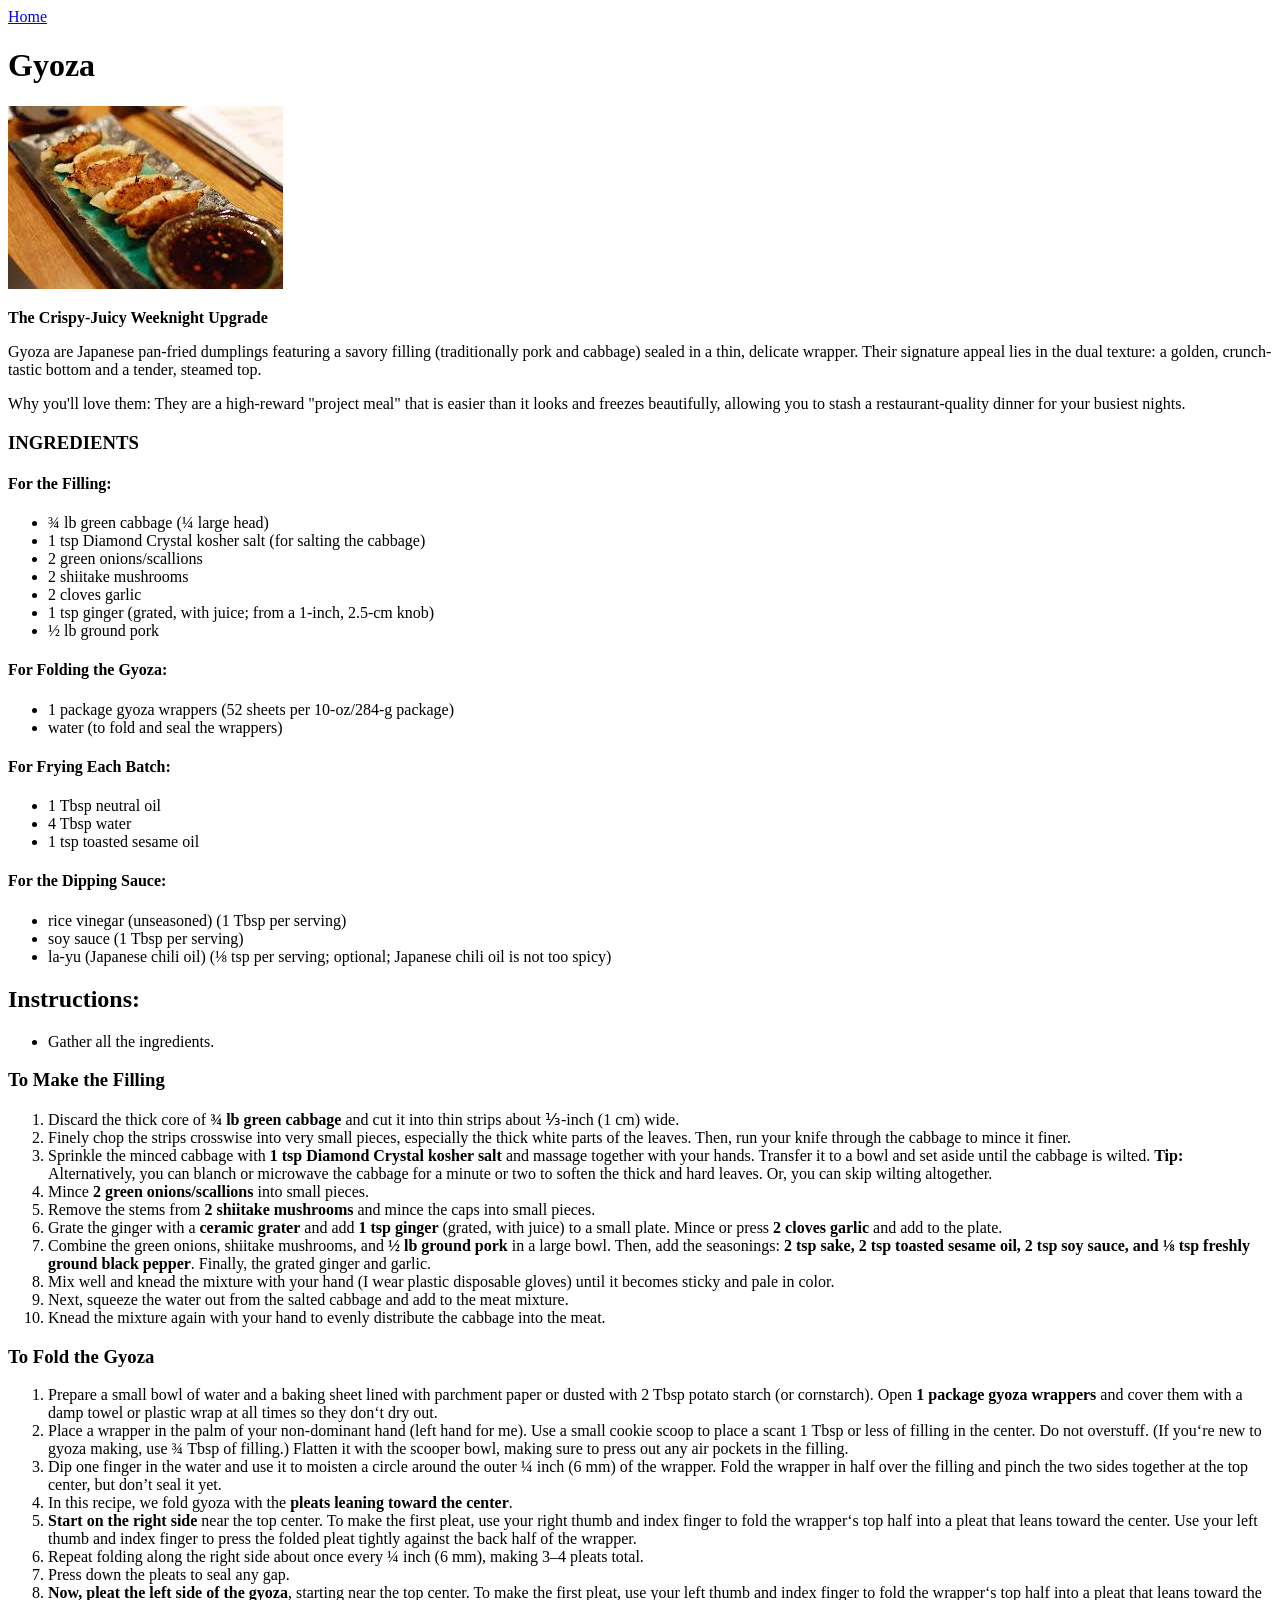
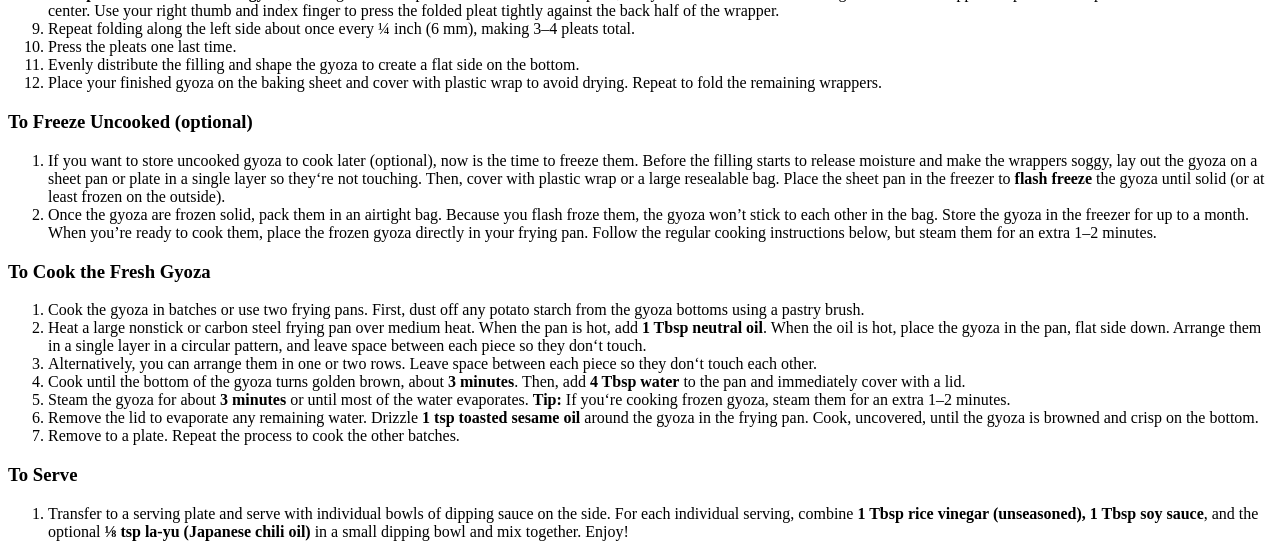
==== recipes/gyoza.html @ 6caf6d2a "Add Gyoza recipe" ====
<!DOCTYPE html>
<html lang="en">
    <head>
      <meta charset="UTF-8">
      <title>
        Gyoza recipe
      </title>
    </head>

    <body>
    <a 
      href="../index.html">Home
    </a>

        <h1>
            Gyoza 
        </h1>
          <img src= "../images/gyoza.jpeg" width="275" length="183" alt="gyoza dumplings on a plate">
    
          <p><strong>The Crispy-Juicy Weeknight Upgrade</strong>
          <p>Gyoza are Japanese pan-fried dumplings featuring a savory filling (traditionally pork and cabbage) sealed in a thin, delicate wrapper. Their signature appeal lies in the dual texture: a golden, crunch-tastic bottom and a tender, steamed top.</p>
          <p>Why you'll love them: They are a high-reward "project meal" that is easier than it looks and freezes beautifully, allowing you to stash a restaurant-quality dinner for your busiest nights.</p>
            
        <h3>
          INGREDIENTS
        </h3>
          <h4>
            For the Filling:
          </h4>
          <ul>
            <li>¾ lb green cabbage (¼ large head)</li>
            <li>1 tsp Diamond Crystal kosher salt (for salting the cabbage)</li>
            <li>2 green onions/scallions</li>
            <li>2 shiitake mushrooms</li>
            <li>2 cloves garlic</li>
            <li>1 tsp ginger (grated, with juice; from a 1-inch, 2.5-cm knob)</li>
            <li>½ lb ground pork</li>
          </ul>

          <h4>
            For Folding the Gyoza:
          </h4>
            <ul>
              <li>1 package gyoza wrappers (52 sheets per 10-oz/284-g package)</li>
              <li>water (to fold and seal the wrappers)</li>
            </ul>

          <h4>
            For Frying Each Batch:
          </h4>  
            <ul>
              <li>1 Tbsp neutral oil</li>
              <li>4 Tbsp water</li>
              <li>1 tsp toasted sesame oil</li>
            </ul>
          
          <h4>
            For the Dipping Sauce:
          </h4>
            <ul>
              <li>rice vinegar (unseasoned) (1 Tbsp per serving)</li>
              <li>soy sauce (1 Tbsp per serving)</li>
              <li>la-yu (Japanese chili oil) (⅛ tsp per serving; optional; Japanese chili oil is not too spicy)</li>
            </ul>
        
        <h2>
          Instructions:
        </h2>    
          <ul>
            <li>Gather all the ingredients.</li>
          </ul>

          <h3>
            To Make the Filling
          </h3>
            <ol>
              <li>Discard the thick core of <strong>¾ lb green cabbage</strong> and cut it into thin strips about ⅓-inch (1 cm) wide.</li>
              <li>Finely chop the strips crosswise into very small pieces, especially the thick white parts of the leaves. Then, run your knife through the cabbage to mince it finer.</li>
              <li>Sprinkle the minced cabbage with <strong>1 tsp Diamond Crystal kosher salt</strong> and massage together with your hands. Transfer it to a bowl and set aside until the cabbage is wilted. <strong>Tip:</strong> Alternatively, you can blanch or microwave the cabbage for a minute or two to soften the thick and hard leaves. Or, you can skip wilting altogether.</li>
              <li>Mince <strong>2 green onions/scallions</strong> into small pieces.</li>
              <li>Remove the stems from <strong>2 shiitake mushrooms</strong> and mince the caps into small pieces.</li>
              <li>Grate the ginger with a <strong>ceramic grater</strong> and add <strong>1 tsp ginger</strong> (grated, with juice) to a small plate. Mince or press <strong>2 cloves garlic</strong> and add to the plate.</li>
              <li>Combine the green onions, shiitake mushrooms, and <strong>½ lb ground pork</strong> in a large bowl. Then, add the seasonings: <strong>2 tsp sake, 2 tsp toasted sesame oil, 2 tsp soy sauce, and ⅛ tsp freshly ground black pepper</strong>. Finally, the grated ginger and garlic.</li>
              <li>Mix well and knead the mixture with your hand (I wear plastic disposable gloves) until it becomes sticky and pale in color.</li>
              <li>Next, squeeze the water out from the salted cabbage and add to the meat mixture.</li>
              <li>Knead the mixture again with your hand to evenly distribute the cabbage into the meat.</li>
            </ol>
          
          <h3>
            To Fold the Gyoza
          </h3>  
            <ol>
              <li>Prepare a small bowl of water and a baking sheet lined with parchment paper or dusted with 2 Tbsp potato starch (or cornstarch). Open <strong>1 package gyoza wrappers</strong> and cover them with a damp towel or plastic wrap at all times so they don‘t dry out.</li>
              <li>Place a wrapper in the palm of your non-dominant hand (left hand for me). Use a small cookie scoop to place a scant 1 Tbsp or less of filling in the center. Do not overstuff. (If you‘re new to gyoza making, use ¾ Tbsp of filling.) Flatten it with the scooper bowl, making sure to press out any air pockets in the filling.</li>
              <li>Dip one finger in the water and use it to moisten a circle around the outer ¼ inch (6 mm) of the wrapper. Fold the wrapper in half over the filling and pinch the two sides together at the top center, but don’t seal it yet.</li>
              <li>In this recipe, we fold gyoza with the <strong>pleats leaning toward the center</strong>.</li>
              <li><strong>Start on the right side</strong> near the top center. To make the first pleat, use your right thumb and index finger to fold the wrapper‘s top half into a pleat that leans toward the center. Use your left thumb and index finger to press the folded pleat tightly against the back half of the wrapper.</li>
              <li>Repeat folding along the right side about once every ¼ inch (6 mm), making 3–4 pleats total.</li>
              <li>Press down the pleats to seal any gap.</li>
              <li><strong>Now, pleat the left side of the gyoza</strong>, starting near the top center. To make the first pleat, use your left thumb and index finger to fold the wrapper‘s top half into a pleat that leans toward the center. Use your right thumb and index finger to press the folded pleat tightly against the back half of the wrapper.</li>
              <li>Repeat folding along the left side about once every ¼ inch (6 mm), making 3–4 pleats total.</li>
              <li>Press the pleats one last time.</li>
              <li>Evenly distribute the filling and shape the gyoza to create a flat side on the bottom.</li>
              <li>Place your finished gyoza on the baking sheet and cover with plastic wrap to avoid drying. Repeat to fold the remaining wrappers.</li>
            </ol>
          
          <h3>
            To Freeze Uncooked (optional)
          </h3>
            <ol>
              <li>If you want to store uncooked gyoza to cook later (optional), now is the time to freeze them. Before the filling starts to release moisture and make the wrappers soggy, lay out the gyoza on a sheet pan or plate in a single layer so they‘re not touching. Then, cover with plastic wrap or a large resealable bag. Place the sheet pan in the freezer to <strong>flash freeze</strong> the gyoza until solid (or at least frozen on the outside).</li>
              <li>Once the gyoza are frozen solid, pack them in an airtight bag. Because you flash froze them, the gyoza won’t stick to each other in the bag. Store the gyoza in the freezer for up to a month. When you’re ready to cook them, place the frozen gyoza directly in your frying pan. Follow the regular cooking instructions below, but steam them for an extra 1–2 minutes.</li>
            </ol>

          <h3>
            To Cook the Fresh Gyoza
          </h3>
            <ol>
              <li>Cook the gyoza in batches or use two frying pans. First, dust off any potato starch from the gyoza bottoms using a pastry brush.</li>
              <li>Heat a large nonstick or carbon steel frying pan over medium heat. When the pan is hot, add <strong>1 Tbsp neutral oil</strong>. When the oil is hot, place the gyoza in the pan, flat side down. Arrange them in a single layer in a circular pattern, and leave space between each piece so they don‘t touch.</li>
              <li>Alternatively, you can arrange them in one or two rows. Leave space between each piece so they don‘t touch each other.</li>
              <li>Cook until the bottom of the gyoza turns golden brown, about <strong>3 minutes</strong>. Then, add <strong>4 Tbsp water</strong> to the pan and immediately cover with a lid.</li>
              <li>Steam the gyoza for about <strong>3 minutes</strong> or until most of the water evaporates. <strong>Tip:</strong> If you‘re cooking frozen gyoza, steam them for an extra 1–2 minutes.</li>
              <li>Remove the lid to evaporate any remaining water. Drizzle <strong>1 tsp toasted sesame oil</strong> around the gyoza in the frying pan. Cook, uncovered, until the gyoza is browned and crisp on the bottom.</li>
              <li>Remove to a plate. Repeat the process to cook the other batches.</li>
            </ol>
          
          <h3>
            To Serve
          </h3>
            <ol>
              <li>Transfer to a serving plate and serve with individual bowls of dipping sauce on the side. For each individual serving, combine <strong>1 Tbsp rice vinegar (unseasoned), 1 Tbsp soy sauce</strong>, and the optional <strong>⅛ tsp la-yu (Japanese chili oil)</strong> in a small dipping bowl and mix together. Enjoy!</li>
            </ol>

    </body>
</html>
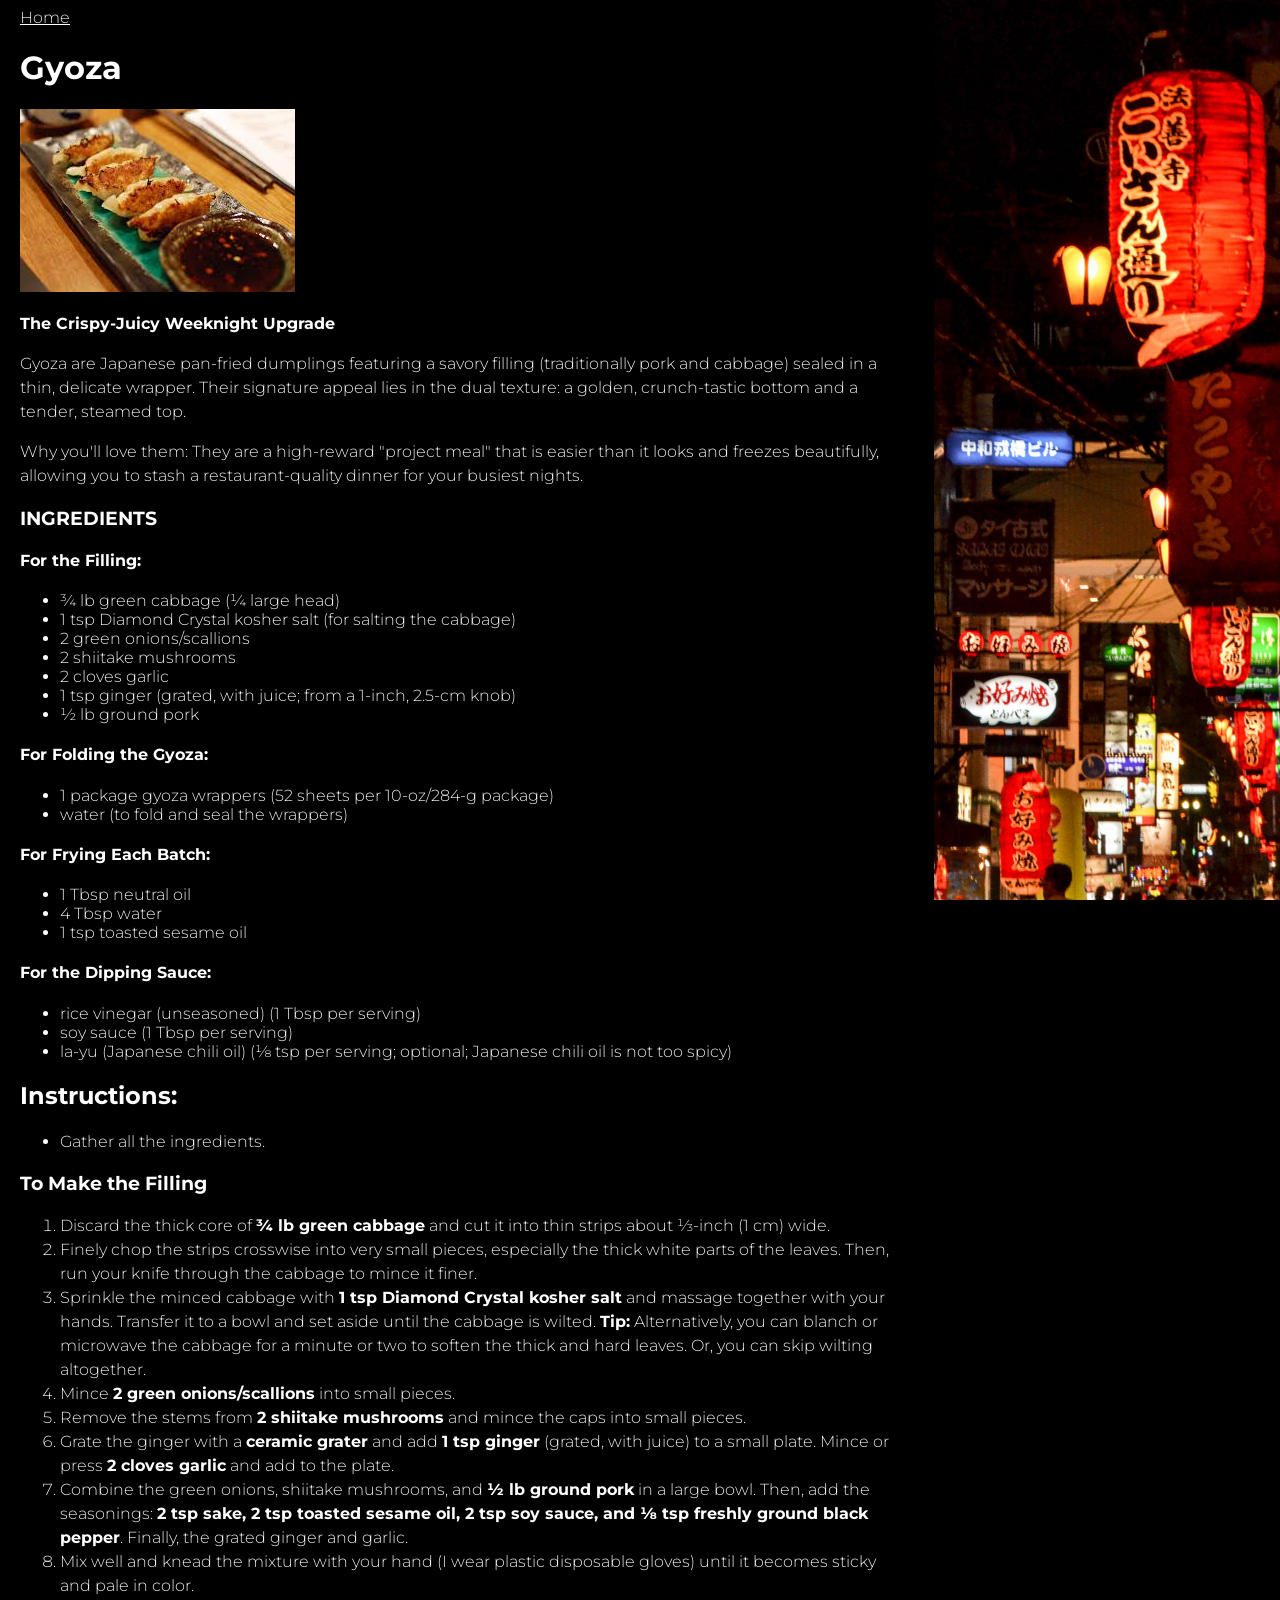
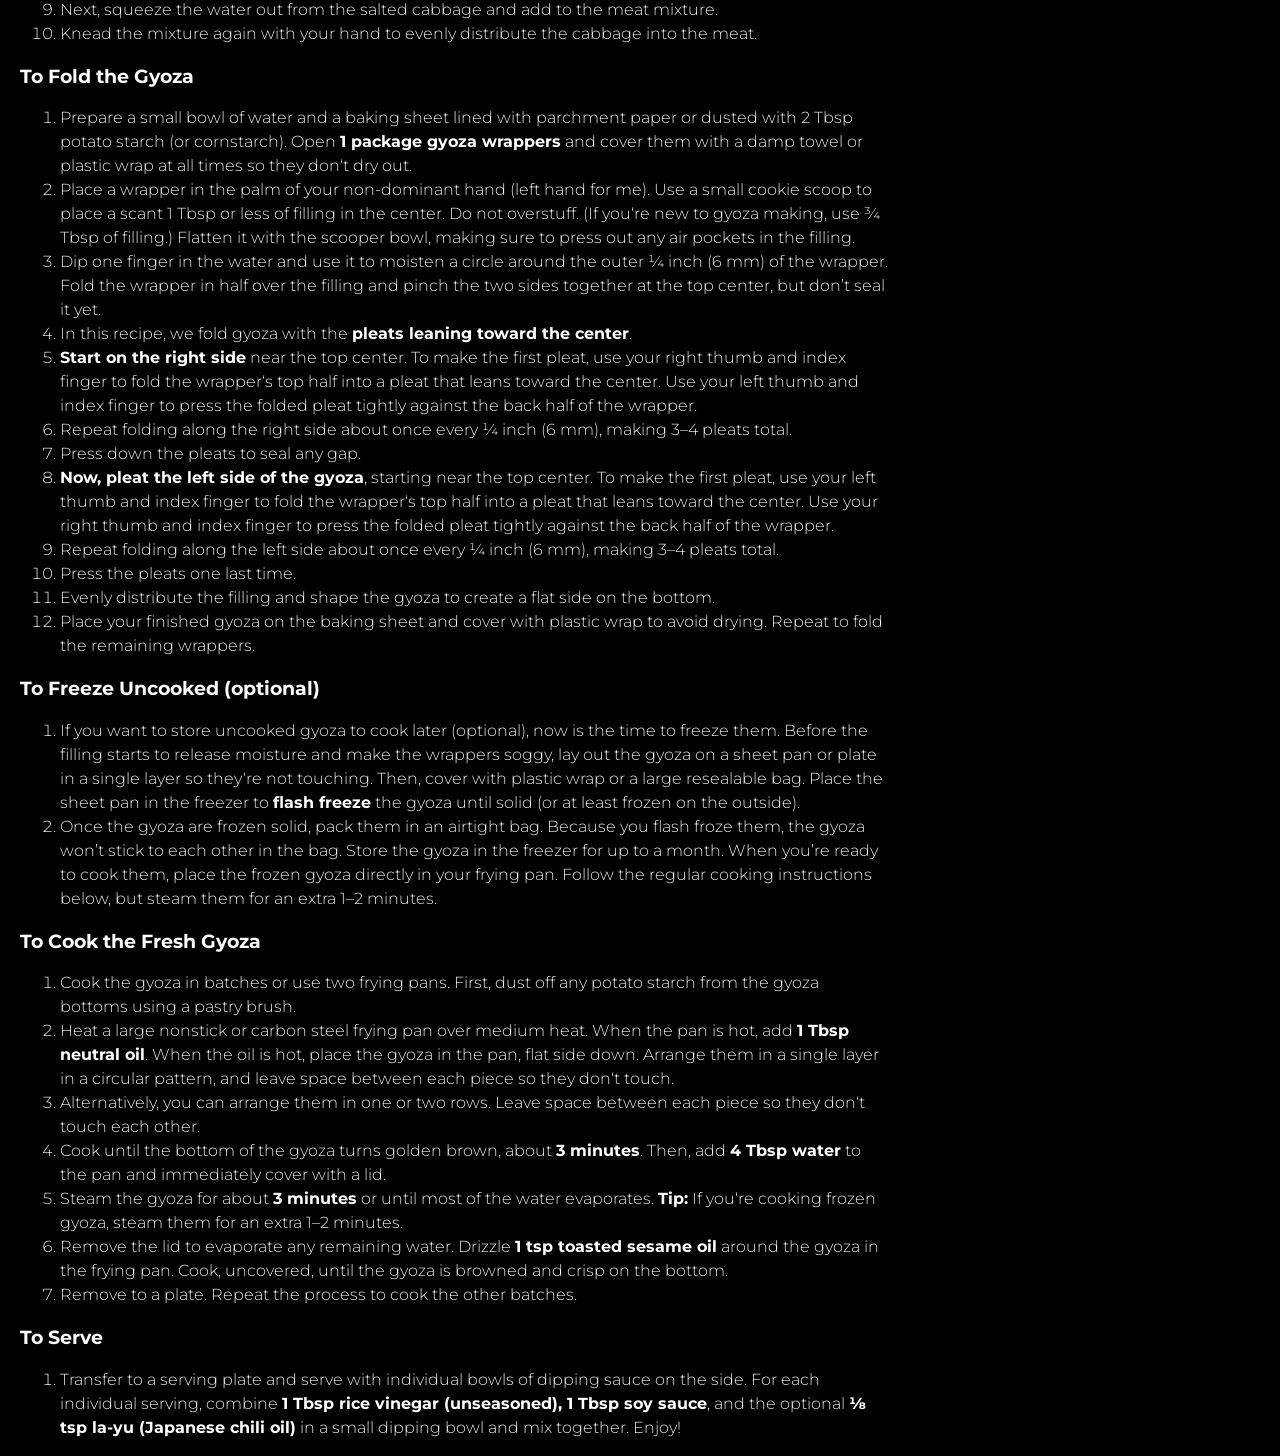
==== commit 0671f2b9: "add initial css to gyoza page" ====
--- a/recipes/gyoza.html
+++ b/recipes/gyoza.html
@@ -5,29 +5,34 @@
       <title>
         Gyoza recipe
       </title>
+      <link rel="preconnect" href="https://fonts.googleapis.com">
+      <link rel="preconnect" href="https://fonts.gstatic.com" crossorigin>
+      <link href="https://fonts.googleapis.com/css2?family=Domine&family=Hepta+Slab&family=Italiana&family=Montserrat:ital,wght@0,100..900;1,100..900&display=swap" rel="stylesheet">
+      <link rel="stylesheet" href="../styles.css">
     </head>
 
-    <body>
-    <a 
+    <body class="gyoza-page">
+    <a class="home-link"
       href="../index.html">Home
     </a>
 
-        <h1>
+    <div class ="background-one-third"></div>
+        <h1 class="gyoza-title">
             Gyoza 
         </h1>
           <img src= "../images/gyoza.jpeg" width="275" length="183" alt="gyoza dumplings on a plate">
     
-          <p><strong>The Crispy-Juicy Weeknight Upgrade</strong>
-          <p>Gyoza are Japanese pan-fried dumplings featuring a savory filling (traditionally pork and cabbage) sealed in a thin, delicate wrapper. Their signature appeal lies in the dual texture: a golden, crunch-tastic bottom and a tender, steamed top.</p>
-          <p>Why you'll love them: They are a high-reward "project meal" that is easier than it looks and freezes beautifully, allowing you to stash a restaurant-quality dinner for your busiest nights.</p>
+          <p class="description"><strong>The Crispy-Juicy Weeknight Upgrade</strong>
+          <p class="description">Gyoza are Japanese pan-fried dumplings featuring a savory filling (traditionally pork and cabbage) sealed in a thin, delicate wrapper. Their signature appeal lies in the dual texture: a golden, crunch-tastic bottom and a tender, steamed top.</p>
+          <p class="description">Why you'll love them: They are a high-reward "project meal" that is easier than it looks and freezes beautifully, allowing you to stash a restaurant-quality dinner for your busiest nights.</p>
             
-        <h3>
+        <h3 class="ing-title">
           INGREDIENTS
         </h3>
-          <h4>
+          <h4 class="instruction-title">
             For the Filling:
           </h4>
-          <ul>
+          <ul class="ingredients">
             <li>¾ lb green cabbage (¼ large head)</li>
             <li>1 tsp Diamond Crystal kosher salt (for salting the cabbage)</li>
             <li>2 green onions/scallions</li>
@@ -37,43 +42,43 @@
             <li>½ lb ground pork</li>
           </ul>
 
-          <h4>
+          <h4 class="instruction-title">
             For Folding the Gyoza:
           </h4>
-            <ul>
+            <ul class="ingredients">
               <li>1 package gyoza wrappers (52 sheets per 10-oz/284-g package)</li>
               <li>water (to fold and seal the wrappers)</li>
             </ul>
 
-          <h4>
+          <h4 class="instruction-title">
             For Frying Each Batch:
           </h4>  
-            <ul>
+            <ul class="ingredients">
               <li>1 Tbsp neutral oil</li>
               <li>4 Tbsp water</li>
               <li>1 tsp toasted sesame oil</li>
             </ul>
           
-          <h4>
+          <h4 class="instruction-title">
             For the Dipping Sauce:
           </h4>
-            <ul>
+            <ul class="ingredients">
               <li>rice vinegar (unseasoned) (1 Tbsp per serving)</li>
               <li>soy sauce (1 Tbsp per serving)</li>
               <li>la-yu (Japanese chili oil) (⅛ tsp per serving; optional; Japanese chili oil is not too spicy)</li>
             </ul>
         
-        <h2>
+        <h2 class="instruction-title">
           Instructions:
         </h2>    
-          <ul>
+          <ul class="instructions">
             <li>Gather all the ingredients.</li>
           </ul>
 
-          <h3>
+          <h3 class="instruction-title">
             To Make the Filling
           </h3>
-            <ol>
+            <ol class="instructions">
               <li>Discard the thick core of <strong>¾ lb green cabbage</strong> and cut it into thin strips about ⅓-inch (1 cm) wide.</li>
               <li>Finely chop the strips crosswise into very small pieces, especially the thick white parts of the leaves. Then, run your knife through the cabbage to mince it finer.</li>
               <li>Sprinkle the minced cabbage with <strong>1 tsp Diamond Crystal kosher salt</strong> and massage together with your hands. Transfer it to a bowl and set aside until the cabbage is wilted. <strong>Tip:</strong> Alternatively, you can blanch or microwave the cabbage for a minute or two to soften the thick and hard leaves. Or, you can skip wilting altogether.</li>
@@ -86,10 +91,10 @@
               <li>Knead the mixture again with your hand to evenly distribute the cabbage into the meat.</li>
             </ol>
           
-          <h3>
+          <h3 class="instruction-title">
             To Fold the Gyoza
           </h3>  
-            <ol>
+            <ol class="instructions">
               <li>Prepare a small bowl of water and a baking sheet lined with parchment paper or dusted with 2 Tbsp potato starch (or cornstarch). Open <strong>1 package gyoza wrappers</strong> and cover them with a damp towel or plastic wrap at all times so they don‘t dry out.</li>
               <li>Place a wrapper in the palm of your non-dominant hand (left hand for me). Use a small cookie scoop to place a scant 1 Tbsp or less of filling in the center. Do not overstuff. (If you‘re new to gyoza making, use ¾ Tbsp of filling.) Flatten it with the scooper bowl, making sure to press out any air pockets in the filling.</li>
               <li>Dip one finger in the water and use it to moisten a circle around the outer ¼ inch (6 mm) of the wrapper. Fold the wrapper in half over the filling and pinch the two sides together at the top center, but don’t seal it yet.</li>
@@ -104,18 +109,18 @@
               <li>Place your finished gyoza on the baking sheet and cover with plastic wrap to avoid drying. Repeat to fold the remaining wrappers.</li>
             </ol>
           
-          <h3>
+          <h3 class="instruction-title">
             To Freeze Uncooked (optional)
           </h3>
-            <ol>
+            <ol class="instructions">
               <li>If you want to store uncooked gyoza to cook later (optional), now is the time to freeze them. Before the filling starts to release moisture and make the wrappers soggy, lay out the gyoza on a sheet pan or plate in a single layer so they‘re not touching. Then, cover with plastic wrap or a large resealable bag. Place the sheet pan in the freezer to <strong>flash freeze</strong> the gyoza until solid (or at least frozen on the outside).</li>
               <li>Once the gyoza are frozen solid, pack them in an airtight bag. Because you flash froze them, the gyoza won’t stick to each other in the bag. Store the gyoza in the freezer for up to a month. When you’re ready to cook them, place the frozen gyoza directly in your frying pan. Follow the regular cooking instructions below, but steam them for an extra 1–2 minutes.</li>
             </ol>
 
-          <h3>
+          <h3 class="instruction-title">
             To Cook the Fresh Gyoza
           </h3>
-            <ol>
+            <ol class="instructions">
               <li>Cook the gyoza in batches or use two frying pans. First, dust off any potato starch from the gyoza bottoms using a pastry brush.</li>
               <li>Heat a large nonstick or carbon steel frying pan over medium heat. When the pan is hot, add <strong>1 Tbsp neutral oil</strong>. When the oil is hot, place the gyoza in the pan, flat side down. Arrange them in a single layer in a circular pattern, and leave space between each piece so they don‘t touch.</li>
               <li>Alternatively, you can arrange them in one or two rows. Leave space between each piece so they don‘t touch each other.</li>
@@ -125,10 +130,10 @@
               <li>Remove to a plate. Repeat the process to cook the other batches.</li>
             </ol>
           
-          <h3>
+          <h3 class="instruction-title">
             To Serve
           </h3>
-            <ol>
+            <ol class="instructions">
               <li>Transfer to a serving plate and serve with individual bowls of dipping sauce on the side. For each individual serving, combine <strong>1 Tbsp rice vinegar (unseasoned), 1 Tbsp soy sauce</strong>, and the optional <strong>⅛ tsp la-yu (Japanese chili oil)</strong> in a small dipping bowl and mix together. Enjoy!</li>
             </ol>
 
--- a/styles.css
+++ b/styles.css
@@ -0,0 +1,118 @@
+.home {
+  background-image: url("images/background.jpg");
+  background-repeat: no-repeat; 
+  background-position: center; 
+  background-size: cover;
+  background-attachment: fixed;
+  font-family: Georgia, 'Times New Roman', Times, serif;
+  box-sizing: border-box;
+}
+
+a.recipe-link {
+color: rgb(12, 12, 12);
+}
+
+a.recipe-link:hover {
+  color: white;
+}
+
+.title {
+  font-family: "Italiana", sans-serif;
+  font-weight: 400;
+  font-style: normal;
+  font-size: 500%;
+  color: white;
+  border: 2px;
+  text-align: center;
+  margin-top: 200px;
+  margin-bottom: 100px;
+  background-color: rgba(255, 255, 255, 0);
+  -webkit-backdrop-filter: blur(150%);
+  backdrop-filter: blur(150%);
+  padding: 5px;
+}
+
+.recipes {
+  font-family: "Montserrat", sans-serif;
+  font-optical-sizing: auto;
+  font-weight: 400;
+  font-style: normal;
+  font-size: x-large;
+  background-color: gray;
+  text-align: center;
+  column-count: 3;
+  background-color: rgba(255, 255, 255, 0.4);
+  -webkit-backdrop-filter: blur(5px);
+  backdrop-filter: blur(5px);
+  padding: 5px;
+}
+
+@media screen and (max-width: 600px) {
+  .column {
+    width: 100%;
+  }
+}
+
+.home-link {
+
+}
+
+a.home-link {
+  color: white;
+}
+
+a.home-link:hover {
+  color: gray;
+}
+
+.background-one-third {
+  width: 27vw;
+  height: 100vh;
+  position: fixed;
+  top: 0;
+  right: 0;
+  background-image: url(images/lantern.jpeg);
+  z-index: -1;
+  background-size: cover;
+  background-repeat: no-repeat; 
+  padding-right: 0;
+}
+
+.gyoza-page {
+  width: 68vw;
+  height: 100%;
+  margin-left: 20px;
+  margin-right: 0;
+  padding: 0;
+  background-color: black;
+  font-family: "Montserrat", sans-serif;
+  font-optical-sizing: auto;
+  font-weight: 270;
+  font-style: normal;
+}
+
+.gyoza-title {
+  color: white;
+}
+
+.description {
+  color: white;
+  line-height: 1.5;
+}
+
+.ing-title {
+  color: white;
+}
+
+.instruction-title {
+  color: white;
+}
+
+.ingredients {
+  color: white;
+}
+
+.instructions {
+  color: white;
+  line-height: 1.5;
+}
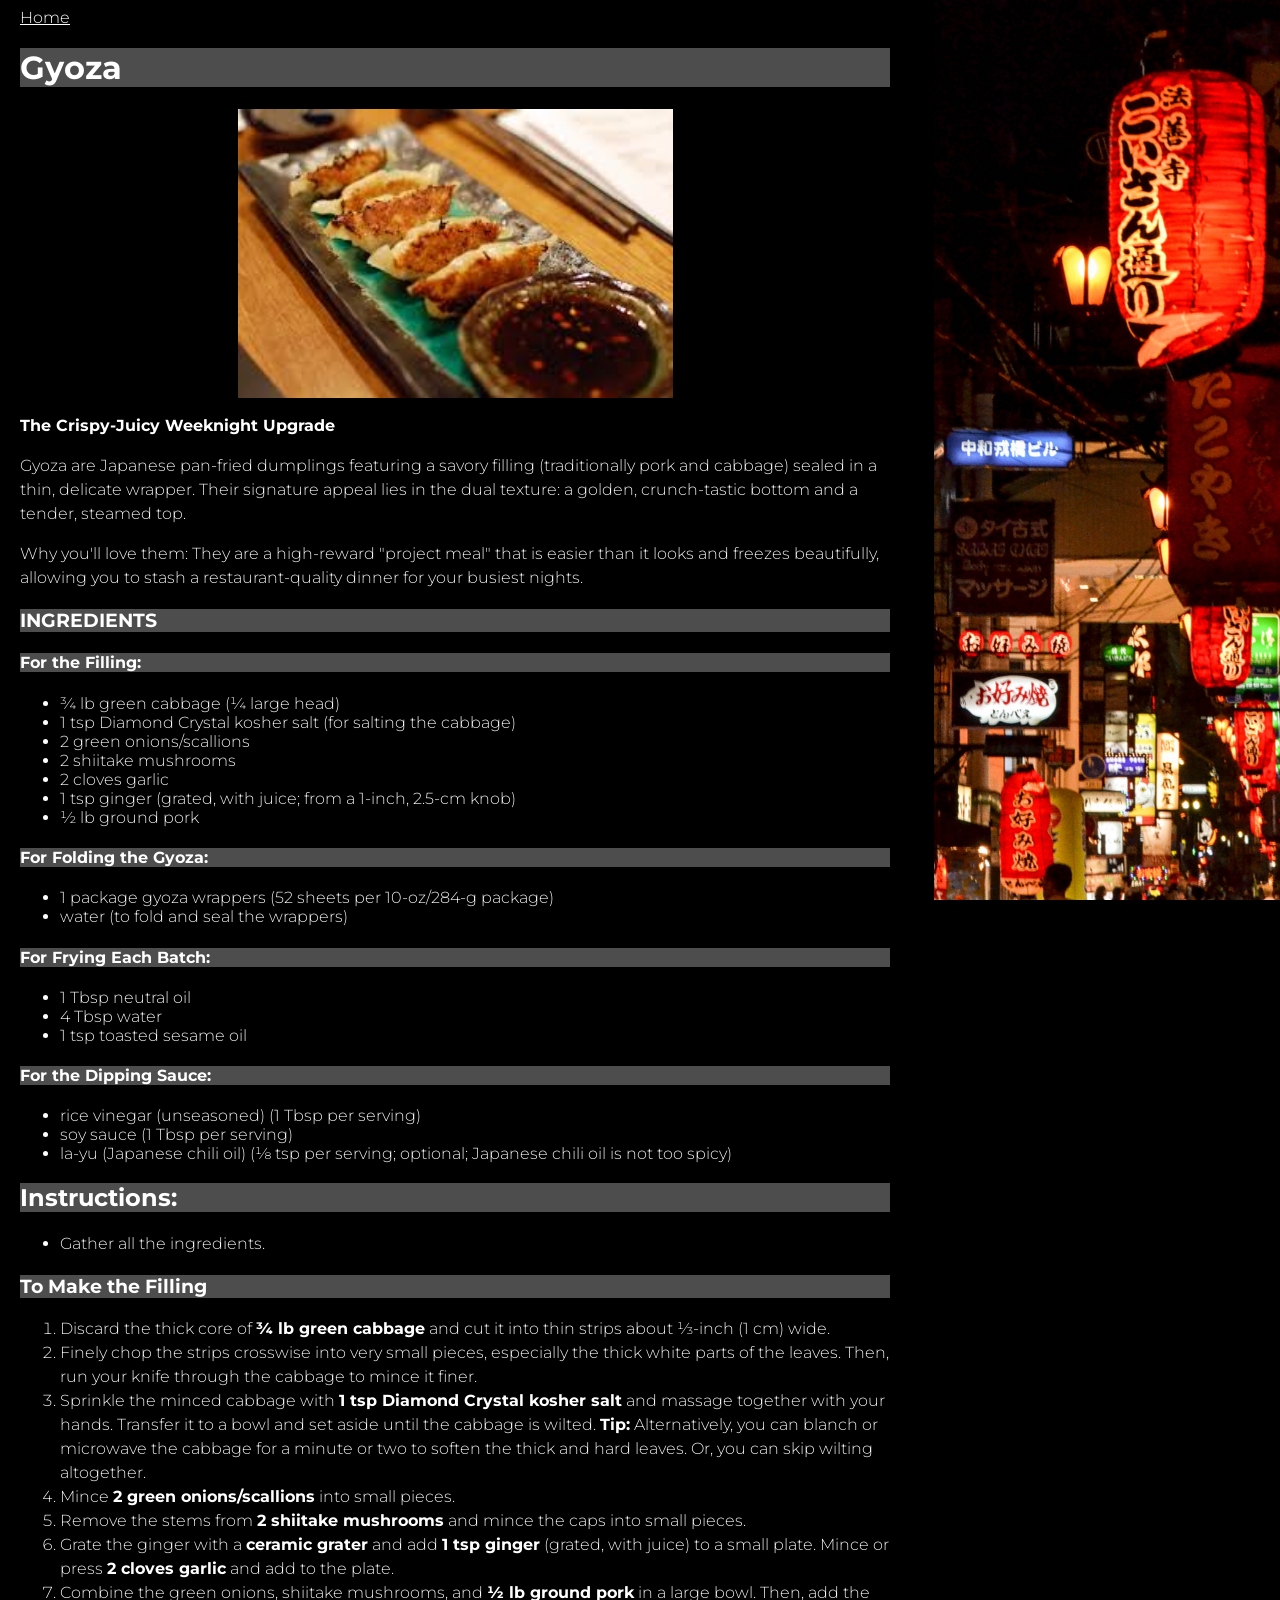
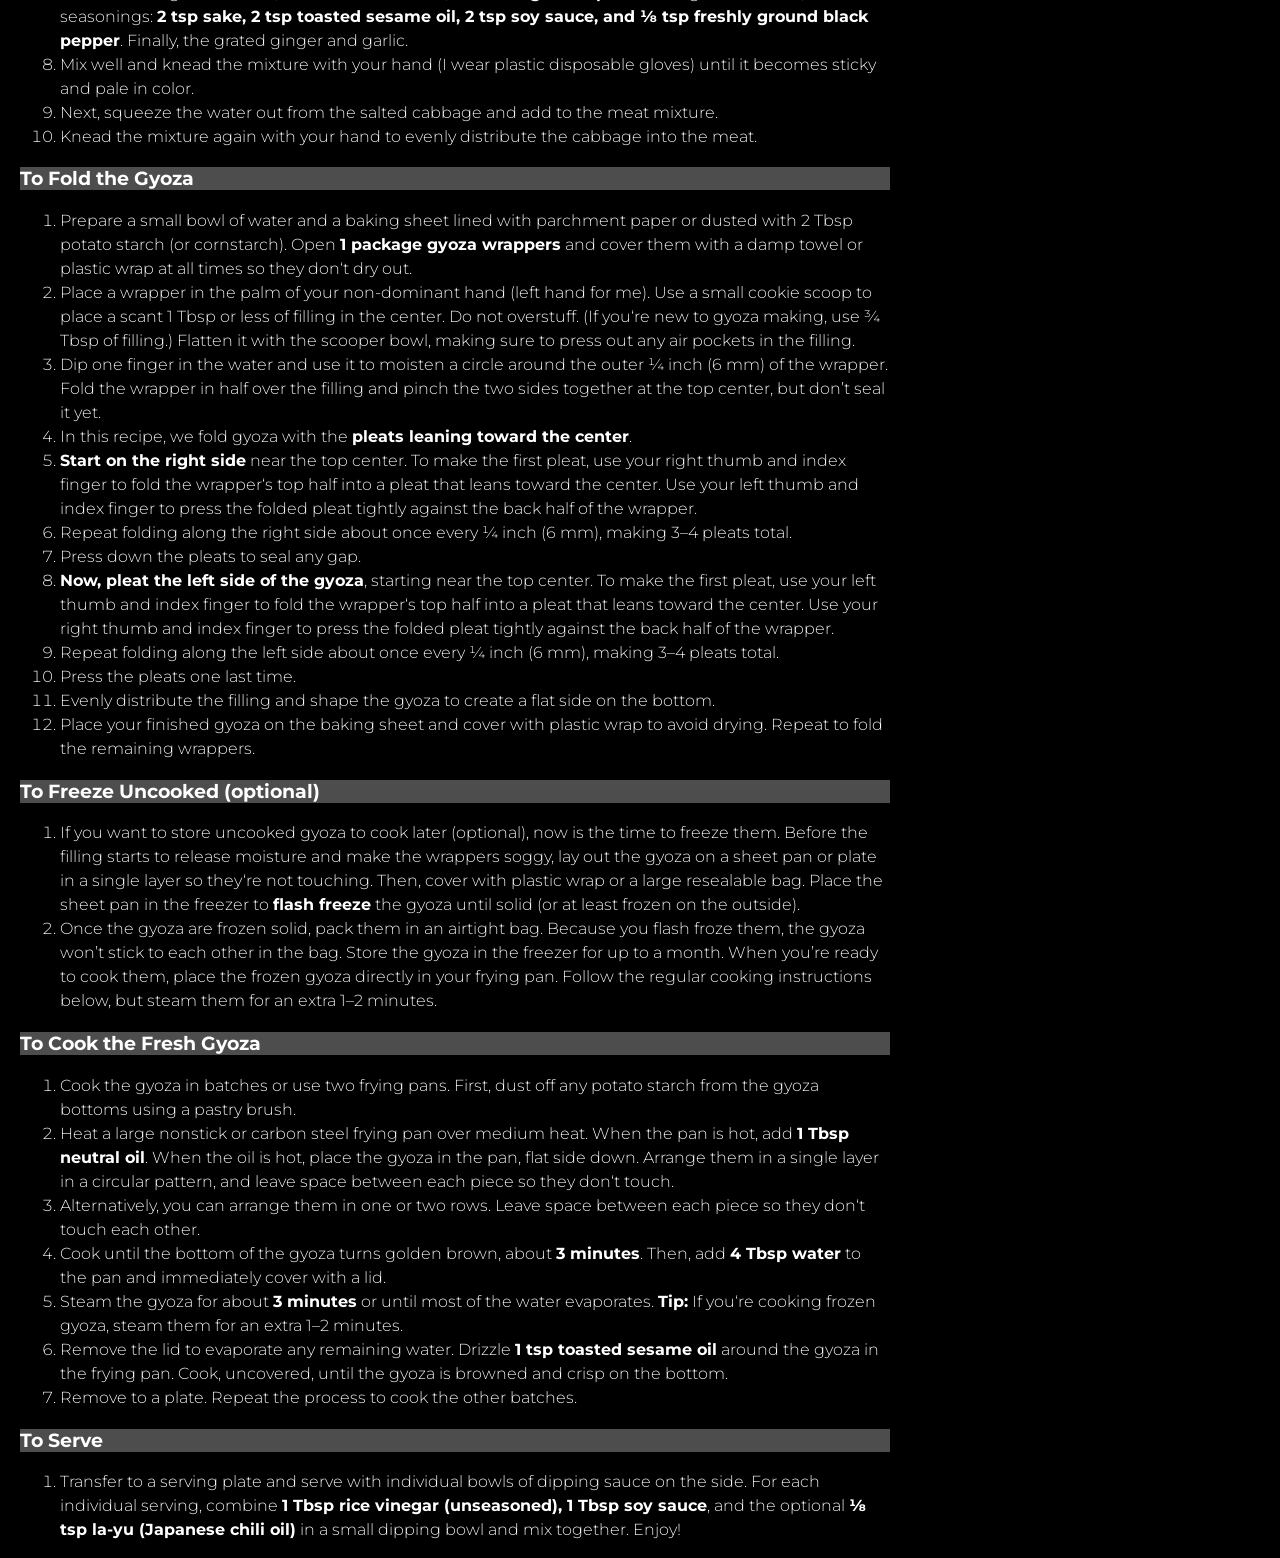
==== commit c4c35df7: "add css to cake and soup recipes" ====
--- a/recipes/gyoza.html
+++ b/recipes/gyoza.html
@@ -11,28 +11,30 @@
       <link rel="stylesheet" href="../styles.css">
     </head>
 
-    <body class="gyoza-page">
-    <a class="home-link"
+    <body class= "gyoza-page">
+    <a class= "home-link-gyoza"
       href="../index.html">Home
     </a>
 
-    <div class ="background-one-third"></div>
-        <h1 class="gyoza-title">
+    <div class= "background-one-third-gyoza"></div>
+        <h1 class= "gyoza-title">
             Gyoza 
         </h1>
-          <img src= "../images/gyoza.jpeg" width="275" length="183" alt="gyoza dumplings on a plate">
-    
-          <p class="description"><strong>The Crispy-Juicy Weeknight Upgrade</strong>
-          <p class="description">Gyoza are Japanese pan-fried dumplings featuring a savory filling (traditionally pork and cabbage) sealed in a thin, delicate wrapper. Their signature appeal lies in the dual texture: a golden, crunch-tastic bottom and a tender, steamed top.</p>
-          <p class="description">Why you'll love them: They are a high-reward "project meal" that is easier than it looks and freezes beautifully, allowing you to stash a restaurant-quality dinner for your busiest nights.</p>
-            
-        <h3 class="ing-title">
+          <div>
+            <img class = "gyoza-pic" src= "../images/gyoza.jpeg" width="275" length="183" alt="gyoza dumplings on a plate">
+          </div>
+
+          <p class= "description"><strong>The Crispy-Juicy Weeknight Upgrade</strong>
+          <p class= "description">Gyoza are Japanese pan-fried dumplings featuring a savory filling (traditionally pork and cabbage) sealed in a thin, delicate wrapper. Their signature appeal lies in the dual texture: a golden, crunch-tastic bottom and a tender, steamed top.</p>
+          <p class= "description">Why you'll love them: They are a high-reward "project meal" that is easier than it looks and freezes beautifully, allowing you to stash a restaurant-quality dinner for your busiest nights.</p>
+          
+        <h3 class= "ing-title">
           INGREDIENTS
         </h3>
-          <h4 class="instruction-title">
+          <h4 class= "instruction-title">
             For the Filling:
           </h4>
-          <ul class="ingredients">
+          <ul class= "ingredients">
             <li>¾ lb green cabbage (¼ large head)</li>
             <li>1 tsp Diamond Crystal kosher salt (for salting the cabbage)</li>
             <li>2 green onions/scallions</li>
@@ -42,18 +44,18 @@
             <li>½ lb ground pork</li>
           </ul>
 
-          <h4 class="instruction-title">
+          <h4 class= "instruction-title">
             For Folding the Gyoza:
           </h4>
-            <ul class="ingredients">
+            <ul class= "ingredients">
               <li>1 package gyoza wrappers (52 sheets per 10-oz/284-g package)</li>
               <li>water (to fold and seal the wrappers)</li>
             </ul>
 
-          <h4 class="instruction-title">
+          <h4 class= "instruction-title">
             For Frying Each Batch:
           </h4>  
-            <ul class="ingredients">
+            <ul class= "ingredients">
               <li>1 Tbsp neutral oil</li>
               <li>4 Tbsp water</li>
               <li>1 tsp toasted sesame oil</li>
--- a/styles.css
+++ b/styles.css
@@ -53,19 +53,21 @@
   }
 }
 
-.home-link {
-
-}
-
-a.home-link {
-  color: white;
-}
-
-a.home-link:hover {
+.home-link-gyoza,
+.home-link-cake,
+.home-link-soup {
+  font-weight: 300;
+}
+
+a.home-link-gyoza {
+  color: white;
+}
+
+a.home-link-gyoza:hover {
   color: gray;
 }
 
-.background-one-third {
+.background-one-third-gyoza {
   width: 27vw;
   height: 100vh;
   position: fixed;
@@ -91,8 +93,30 @@
   font-style: normal;
 }
 
-.gyoza-title {
-  color: white;
+div {
+  display: flex;
+  justify-content: center;
+}
+
+.gyoza-pic,
+.cake-pic,
+.soup-pic {
+  width: 50%;
+}
+
+h1, h2, h3, h4 {
+  background-color: rgba(240, 240, 240, 0.322);
+  -webkit-backdrop-filter: blur(50px);
+  backdrop-filter: blur(50px);
+}
+
+.gyoza-title,
+.cake-title {
+  color: white;
+}
+
+.soup-title {
+  color: black;
 }
 
 .description {
@@ -116,3 +140,70 @@
   color: white;
   line-height: 1.5;
 }
+
+.background-one-third-cake {
+  width: 27vw;
+  height: 100vh;
+  position: fixed;
+  top: 0;
+  right: 0;
+  background-image: url(images/cake-background.jpg);
+  z-index: -1;
+  background-size: cover;
+  background-repeat: no-repeat; 
+  padding-right: 0;
+}
+
+.cake-page {
+  width: 68vw;
+  height: 100%;
+  margin-left: 20px;
+  margin-right: 0;
+  padding: 0;
+  background-color: rgb(109, 125, 134);
+  font-family: "Montserrat", sans-serif;
+  font-optical-sizing: auto;
+  font-weight: 270;
+  font-style: normal;
+}
+
+a.home-link-cake,
+a.home-link-soup {
+  color: black;
+}
+
+a.home-link-cake:hover,
+a.home-link-soup:hover {
+  color: rgb(63, 63, 63);
+}
+
+.background-one-third-soup {
+  width: 27vw;
+  height: 100vh;
+  position: fixed;
+  top: 0;
+  right: 0;
+  background-image: url(images/soup-background.jpg);
+  z-index: -1;
+  background-size: cover;
+  background-repeat: no-repeat; 
+  padding-right: 0;
+}
+
+.soup-page {
+  width: 68vw;
+  height: 100%;
+  margin-left: 20px;
+  margin-right: 0;
+  padding: 0;
+  background-color: rgb(196, 135, 4);
+  font-family: "Montserrat", sans-serif;
+  font-optical-sizing: auto;
+  font-weight: 270;
+  font-style: normal;
+}
+
+.lentil {
+  color: black;
+  line-height: 1.5;
+}
